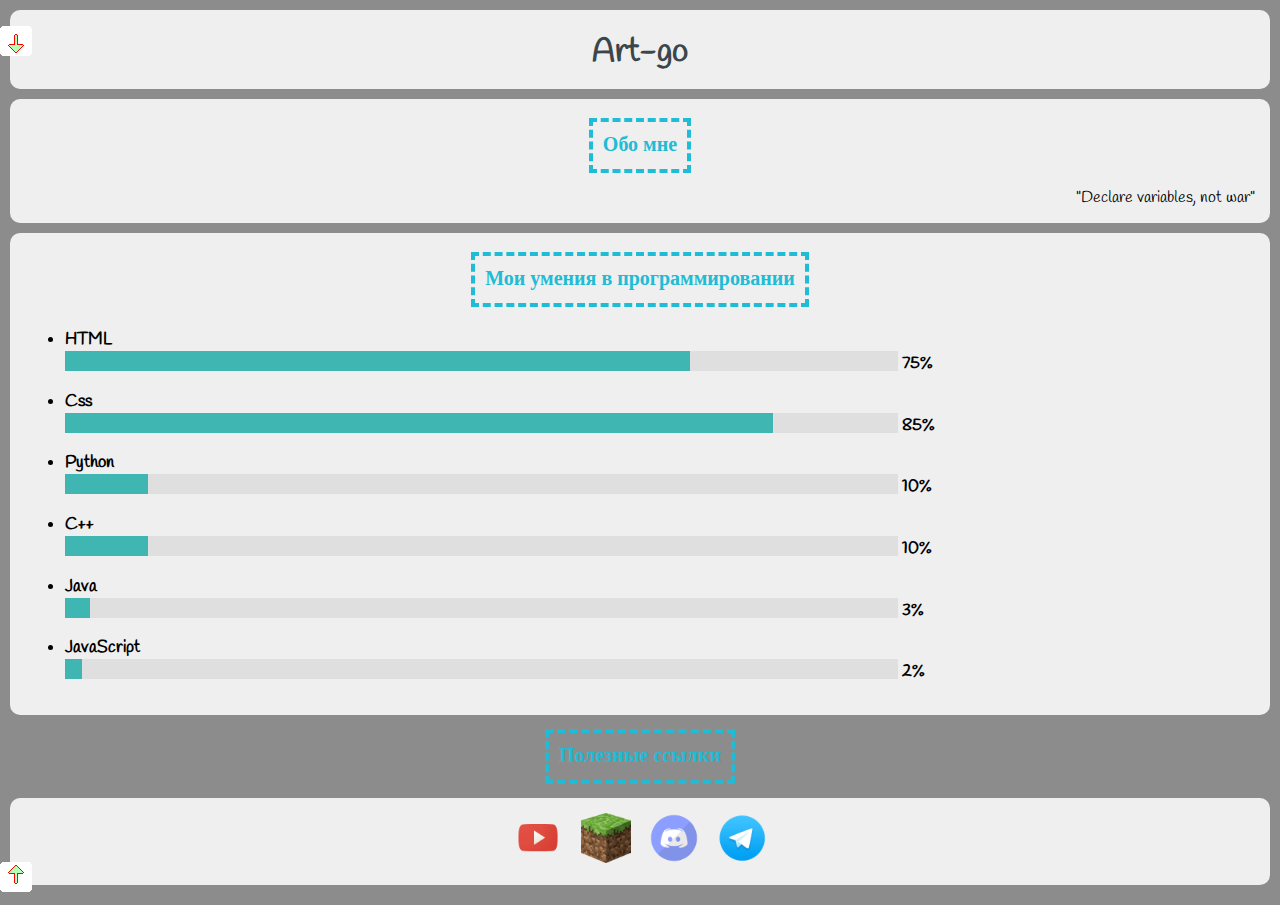
==== aboutme/index.html @ b3411baa "Add aboutme page WIP" ====
<!DOCTYPE html>
<html>
    <head>
        <title>Обо мне</title>
        <link href="https://fonts.googleapis.com/css?family=Handlee" rel="stylesheet">
        <link href="main.css" rel="stylesheet">
        <meta charset="utf-8">
    </head>
    <body>
        <header id="up" class="section">
            <a href="#down" class="upanddown"><img src="./images/downarrow.png"></a>
            <p>Art-go</p>
        </header>     
        <!-- About Me section start -->
        <div class="section">
            <h1><span>Обо мне</span></h1>
            <p>
                
            </p>
            <p class="quote">"Declare variables, not war"</p>
        </div>
        <!-- About Me section end -->
        
        
        
        <!-- My Skills section start -->
        <div class="section">
            <h1><span>Мои умения в программировании</span></h1>
            <ul>
                <li>HTML <br />
                    <progress min="0" max="100" value="75"></progress>  75%
                </li>
                <li>Css<br />
                    <progress min="0" max="100" value="85"></progress>  85%
                </li>
                <li>Python <br />
                    <progress min="0" max="100" value="10"></progress>  10%
                </li>
                <li>C++<br />
                    <progress min="0" max="100" value="10"></progress>  10%
                </li>
                <li>Java <br />
                    <progress min="0" max="100" value="3"></progress>   3%
                </li>
                <li>JavaScript <br />
                    <progress min="0" max="100" value="2"></progress>   2%
                </li>
            </ul>
        </div>
        <!-- My Skills section end -->
            <h1><span>Полезные ссылки</span></h1>
        <footer id="down">
            <a  href="#up" id="uparrow" class="upanddown"><img src="./images/uparrow.png"></a>
            <div class="section" id="contacts">
                <a href="https://www.youtube.com/channel/UCzqtJ0x5DO2JHr2ITKi0otw" target="_blank"><img width="50px" height="50px" src="images/youtube16.png"></a>
                <a href="https://minecraft-inside.ru/user/artg0/" target="_blank"><img width="50px" height="50px" src="images/нужно.png"></a>
                <a href="https://discord.gg/srZm39U" target="_blank"><img width="50px" height="50px" src="images/discord_101785.png"></a>
                <a href="https://t.me/artg0" target="_blank"><img width="50px" height="50px" src="images/telega.png"></a>
            </div>
        </footer>
    </body>
</html>
---- aboutme/main.css ----
html {
    margin: 0;
    padding: 0;
}
body {
    font-family: 'Handlee', cursive;
    font-size: 13pt;
    background-color: #8c8c8c;
    padding: 10px;
    margin: 0;
}
h1 {
    font-size: 15pt;
    color: #20bcd5;
    text-align: center;
    padding: 18px 0 18px 0;
    margin: 0 0 10px 0;
}
h1 span {
    border: 4px dashed #20bcd5;
    padding: 10px;
}
p {
    padding: 0;
    margin: 0;
}
.section {
    background-color: #efefef;
    padding: 15px;
    margin-bottom: 10px;
    border-radius: 10px;
}
header {
    background-image: url("https://www.sololearn.com/Uploads/header.jpg");
    background-size: cover;
}
header p {
    font-size: 25pt;
    color: #3b464c;
    padding-top: 5px;
    margin: 0;
    font-weight: bold;
    text-align: center;
}
.quote {
    font-size: 12pt;
    text-align: right;
    margin-top: 10px;
}
table {
    width: 100%;
    font-size: 11pt;
}
table, th, td {
    border: 2px solid #cecece;
    border-collapse: collapse;
    text-align: center;
    table-layout: fixed;
}
.selected {
    background-color: #f36f48;
    font-weight: bold;
    color: white;
}
li {
    margin-bottom: 15px;
    font-weight: bold;
}
progress {
    width: 70%;
    height: 20px;
    color: #3fb6b2;
    background: #dfdfdf;
}
progress::-webkit-progress-bar {
    background: #dfdfdf;
}
progress::-webkit-progress-value {
    background: #3fb6b2;
} 
progress::-moz-progress-bar {
    color: #3fb6b2;
    background: #dfdfdf;
}
iframe, audio {
    display: block;
    margin: 0 auto;
    border: 3px solid #3fb6b2;
}
hr {
    border: 0;
    height: 1px;
    background: #f36f48;
}
.face {
    transform: scale(0.4);
    margin: 0 auto;
    display: block;
    margin-top: -35px;
    margin-bottom: -25px;
}
#contacts img {
    height: 50px;
    width: 50px;
    margin-left: 7px;
    margin-right: 7px;
}
#contacts a {
    text-decoration: none;
}
#contacts img:hover {
    opacity: 0.8;
}
#contacts {
    text-align: center;
}
.copyright {
    font-size: 8pt;
    text-align: right;
    padding-bottom: 10px;
    color: grey;
}
.upanddown{
 position: fixed;
 left:0;
}
#uparrow{
 bottom: 0px;
}
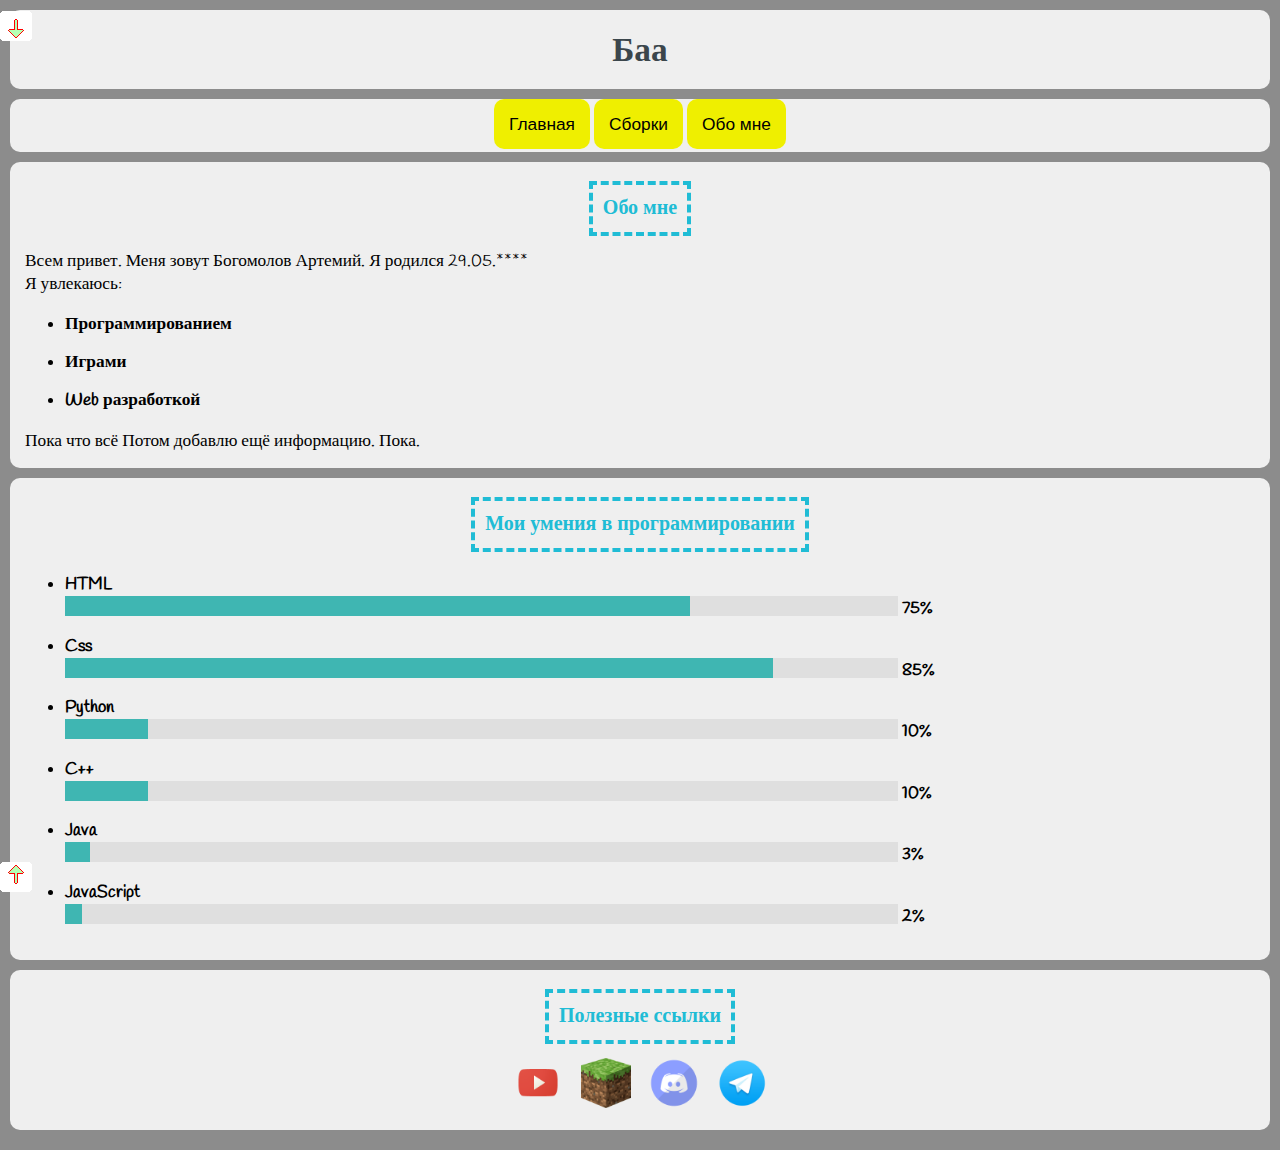
==== commit cff28c7a: "Update files" ====
--- a/aboutme/index.html
+++ b/aboutme/index.html
@@ -7,22 +7,34 @@
         <meta charset="utf-8">
     </head>
     <body>
+        <a href="#down" class="upanddown"><img src="images/downarrow.png"></a>
         <header id="up" class="section">
-            <a href="#down" class="upanddown"><img src="./images/downarrow.png"></a>
-            <p>Art-go</p>
-        </header>     
+            <p>Баа</p>
+        </header> 
+        <nav class="section">
+            <div align="center">
+                <a class="sansserif"href="/arthome">Главная</a>
+                <a class="sansserif"href="/arthome/sborki">Сборки</a>
+                <a class="sansserif"href="/arthome/aboutme">Обо мне</a>
+            </div>
+        </nav>    
         <!-- About Me section start -->
         <div class="section">
             <h1><span>Обо мне</span></h1>
             <p>
-                
+                Всем привет. Меня зовут Богомолов Артемий. Я родился 29.05.****<br>
+                Я увлекаюсь:
             </p>
-            <p class="quote">"Declare variables, not war"</p>
+            <ul>
+                <li>Программированием</li>
+                <li>Играми</li>
+                <li>Web разработкой</li>
+            </ul>
+            <p>
+              Пока что всё Потом добавлю ещё информацию. Пока.  
+            </p>
         </div>
         <!-- About Me section end -->
-        
-        
-        
         <!-- My Skills section start -->
         <div class="section">
             <h1><span>Мои умения в программировании</span></h1>
@@ -48,15 +60,15 @@
             </ul>
         </div>
         <!-- My Skills section end -->
+        <footer class="section" id="down">
             <h1><span>Полезные ссылки</span></h1>
-        <footer id="down">
-            <a  href="#up" id="uparrow" class="upanddown"><img src="./images/uparrow.png"></a>
-            <div class="section" id="contacts">
+            <div id="contacts">
                 <a href="https://www.youtube.com/channel/UCzqtJ0x5DO2JHr2ITKi0otw" target="_blank"><img width="50px" height="50px" src="images/youtube16.png"></a>
                 <a href="https://minecraft-inside.ru/user/artg0/" target="_blank"><img width="50px" height="50px" src="images/нужно.png"></a>
                 <a href="https://discord.gg/srZm39U" target="_blank"><img width="50px" height="50px" src="images/discord_101785.png"></a>
                 <a href="https://t.me/artg0" target="_blank"><img width="50px" height="50px" src="images/telega.png"></a>
             </div>
         </footer>
+        <a  href="#up" id="uparrow" class="upanddown"><img src="./images/uparrow.png"></a>
     </body>
 </html>--- a/aboutme/main.css
+++ b/aboutme/main.css
@@ -124,6 +124,20 @@
  position: fixed;
  left:0;
 }
+#downarrow{
+    top: 0px;
+}
 #uparrow{
  bottom: 0px;
+}
+.sansserif{
+    font-family:  sans-serif, Arial ,Helvetica;
+}
+nav a{
+    background-color: #efef00;
+    padding: 15px;
+    margin-bottom: 10px;
+    border-radius: 10px;
+    color: #000 !important;
+    text-decoration: none
 }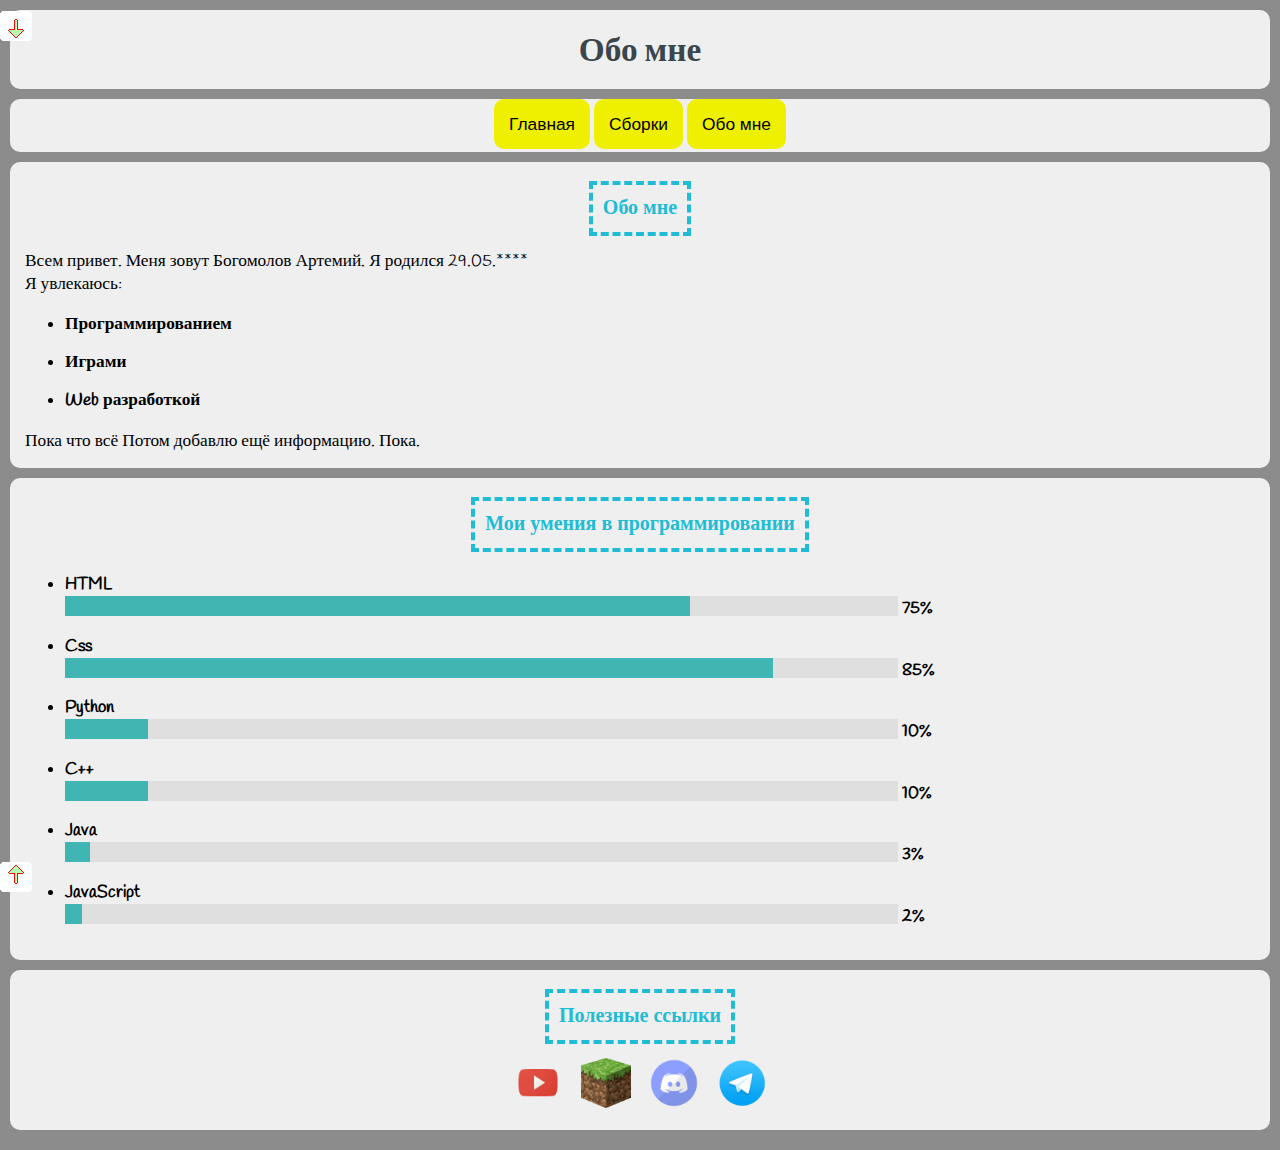
==== commit 3dc500d7: "Update index.html" ====
--- a/aboutme/index.html
+++ b/aboutme/index.html
@@ -9,7 +9,7 @@
     <body>
         <a href="#down" class="upanddown"><img src="images/downarrow.png"></a>
         <header id="up" class="section">
-            <p>Баа</p>
+            <p>Обо мне</p>
         </header> 
         <nav class="section">
             <div align="center">
--- a/aboutme/main.css
+++ b/aboutme/main.css
@@ -139,5 +139,5 @@
     margin-bottom: 10px;
     border-radius: 10px;
     color: #000 !important;
-    text-decoration: none
+    text-decoration: none;
 }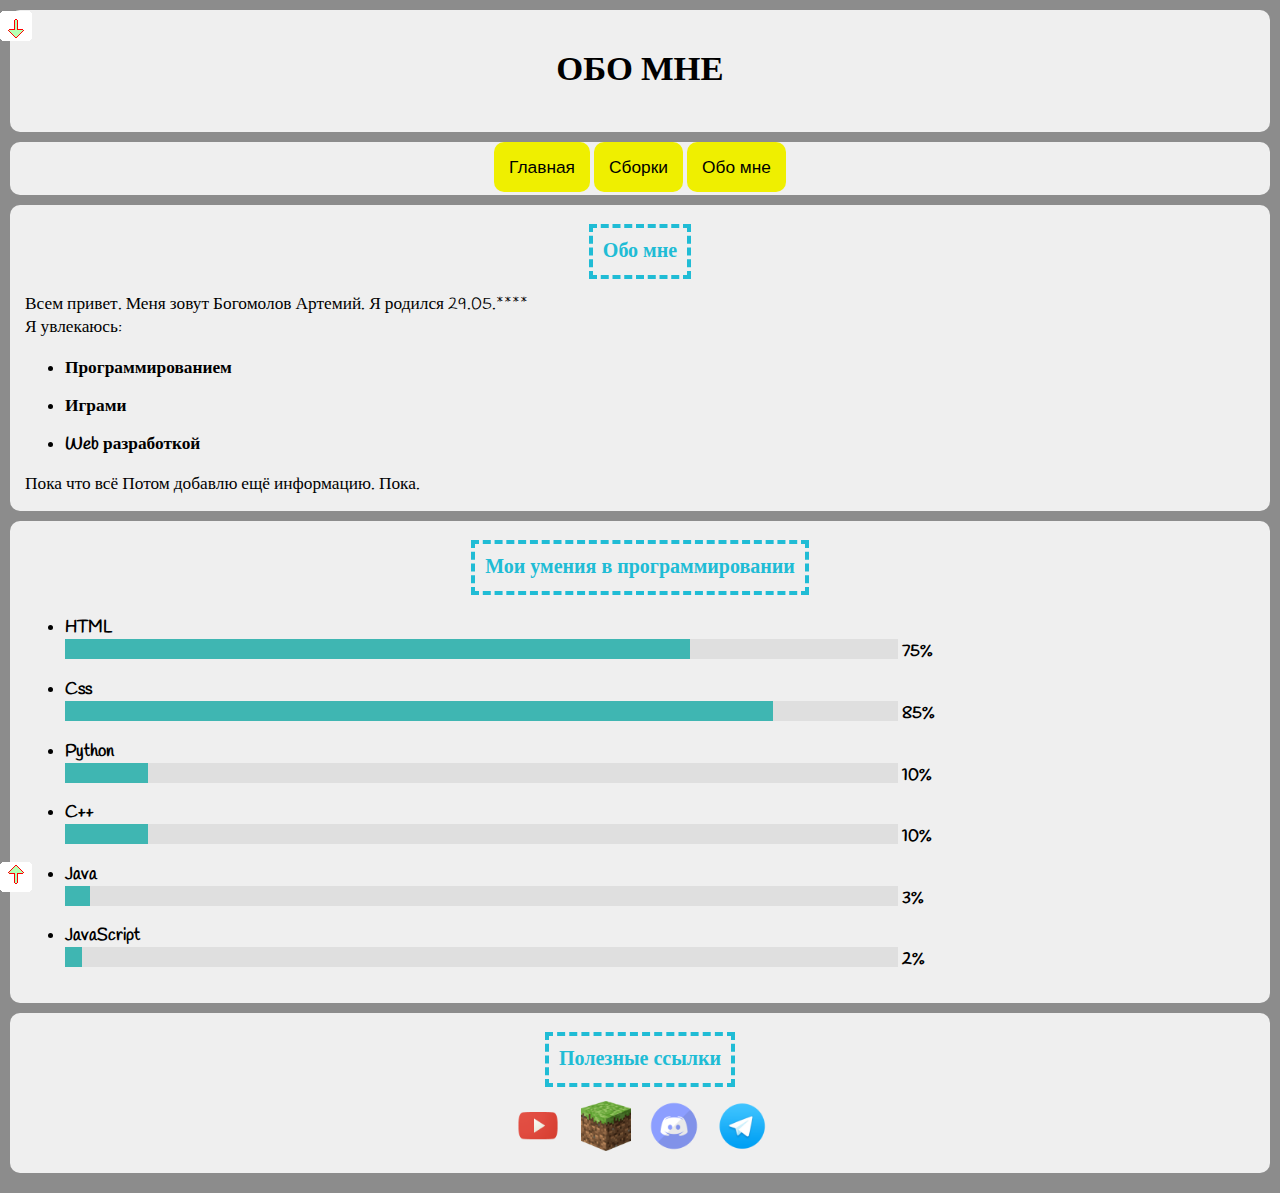
==== commit d355cbe3: "Update files" ====
--- a/aboutme/index.html
+++ b/aboutme/index.html
@@ -9,7 +9,7 @@
     <body>
         <a href="#down" class="upanddown"><img src="images/downarrow.png"></a>
         <header id="up" class="section">
-            <p>Обо мне</p>
+            <h1 align="center">ОБО МНЕ</h1>
         </header> 
         <nav class="section">
             <div align="center">
@@ -20,7 +20,7 @@
         </nav>    
         <!-- About Me section start -->
         <div class="section">
-            <h1><span>Обо мне</span></h1>
+            <h2><span>Обо мне</span></h2>
             <p>
                 Всем привет. Меня зовут Богомолов Артемий. Я родился 29.05.****<br>
                 Я увлекаюсь:
@@ -37,7 +37,7 @@
         <!-- About Me section end -->
         <!-- My Skills section start -->
         <div class="section">
-            <h1><span>Мои умения в программировании</span></h1>
+            <h2><span>Мои умения в программировании</span></h2>
             <ul>
                 <li>HTML <br />
                     <progress min="0" max="100" value="75"></progress>  75%
@@ -61,7 +61,7 @@
         </div>
         <!-- My Skills section end -->
         <footer class="section" id="down">
-            <h1><span>Полезные ссылки</span></h1>
+            <h2><span>Полезные ссылки</span></h2>
             <div id="contacts">
                 <a href="https://www.youtube.com/channel/UCzqtJ0x5DO2JHr2ITKi0otw" target="_blank"><img width="50px" height="50px" src="images/youtube16.png"></a>
                 <a href="https://minecraft-inside.ru/user/artg0/" target="_blank"><img width="50px" height="50px" src="images/нужно.png"></a>
--- a/aboutme/main.css
+++ b/aboutme/main.css
@@ -9,14 +9,14 @@
     padding: 10px;
     margin: 0;
 }
-h1 {
+h2 {
     font-size: 15pt;
     color: #20bcd5;
     text-align: center;
     padding: 18px 0 18px 0;
     margin: 0 0 10px 0;
 }
-h1 span {
+h2 span {
     border: 4px dashed #20bcd5;
     padding: 10px;
 }
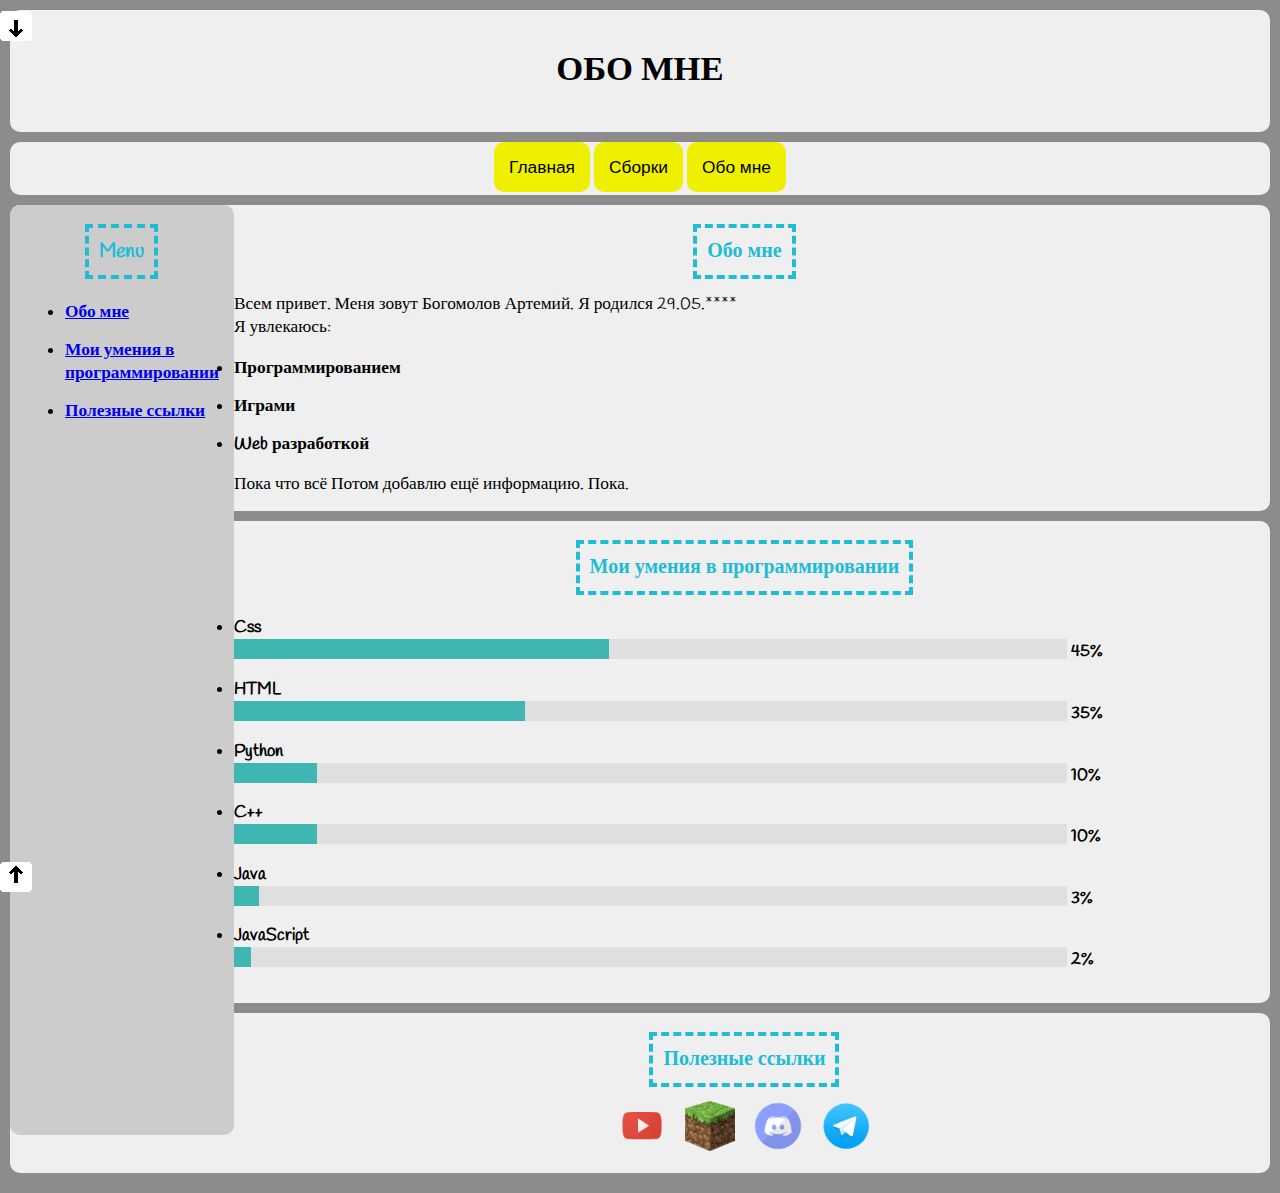
==== commit 8b631cb8: "Update index.html" ====
--- a/aboutme/index.html
+++ b/aboutme/index.html
@@ -19,7 +19,15 @@
             </div>
         </nav>    
         <!-- About Me section start -->
-        <div class="section">
+        <div class="section" style="float: left; height: 100vh; background-color: #ccc">
+            <h2><span>Menu</span></h2>
+            <ul>
+                <li><a href="#aboutme">Обо мне</a></li>
+                <li><a href="#skills">Мои умения в<br>программировании</a></li>
+                <li><a href="#down">Полезные ссылки</a></li>
+            </ul>
+        </div>
+        <div id="aboutme" class="section">
             <h2><span>Обо мне</span></h2>
             <p>
                 Всем привет. Меня зовут Богомолов Артемий. Я родился 29.05.****<br>
@@ -36,14 +44,14 @@
         </div>
         <!-- About Me section end -->
         <!-- My Skills section start -->
-        <div class="section">
+        <div id="skills" class="section" >
             <h2><span>Мои умения в программировании</span></h2>
             <ul>
+                <li>Css<br />
+                    <progress min="0" max="100" value="45"></progress>  45%
+                </li>
                 <li>HTML <br />
-                    <progress min="0" max="100" value="75"></progress>  75%
-                </li>
-                <li>Css<br />
-                    <progress min="0" max="100" value="85"></progress>  85%
+                    <progress min="0" max="100" value="35"></progress>  35%
                 </li>
                 <li>Python <br />
                     <progress min="0" max="100" value="10"></progress>  10%
@@ -59,10 +67,9 @@
                 </li>
             </ul>
         </div>
-        <!-- My Skills section end -->
-        <footer class="section" id="down">
+        <footer  class="section" id="down">
             <h2><span>Полезные ссылки</span></h2>
-            <div id="contacts">
+                <div id="contacts">
                 <a href="https://www.youtube.com/channel/UCzqtJ0x5DO2JHr2ITKi0otw" target="_blank"><img width="50px" height="50px" src="images/youtube16.png"></a>
                 <a href="https://minecraft-inside.ru/user/artg0/" target="_blank"><img width="50px" height="50px" src="images/нужно.png"></a>
                 <a href="https://discord.gg/srZm39U" target="_blank"><img width="50px" height="50px" src="images/discord_101785.png"></a>
